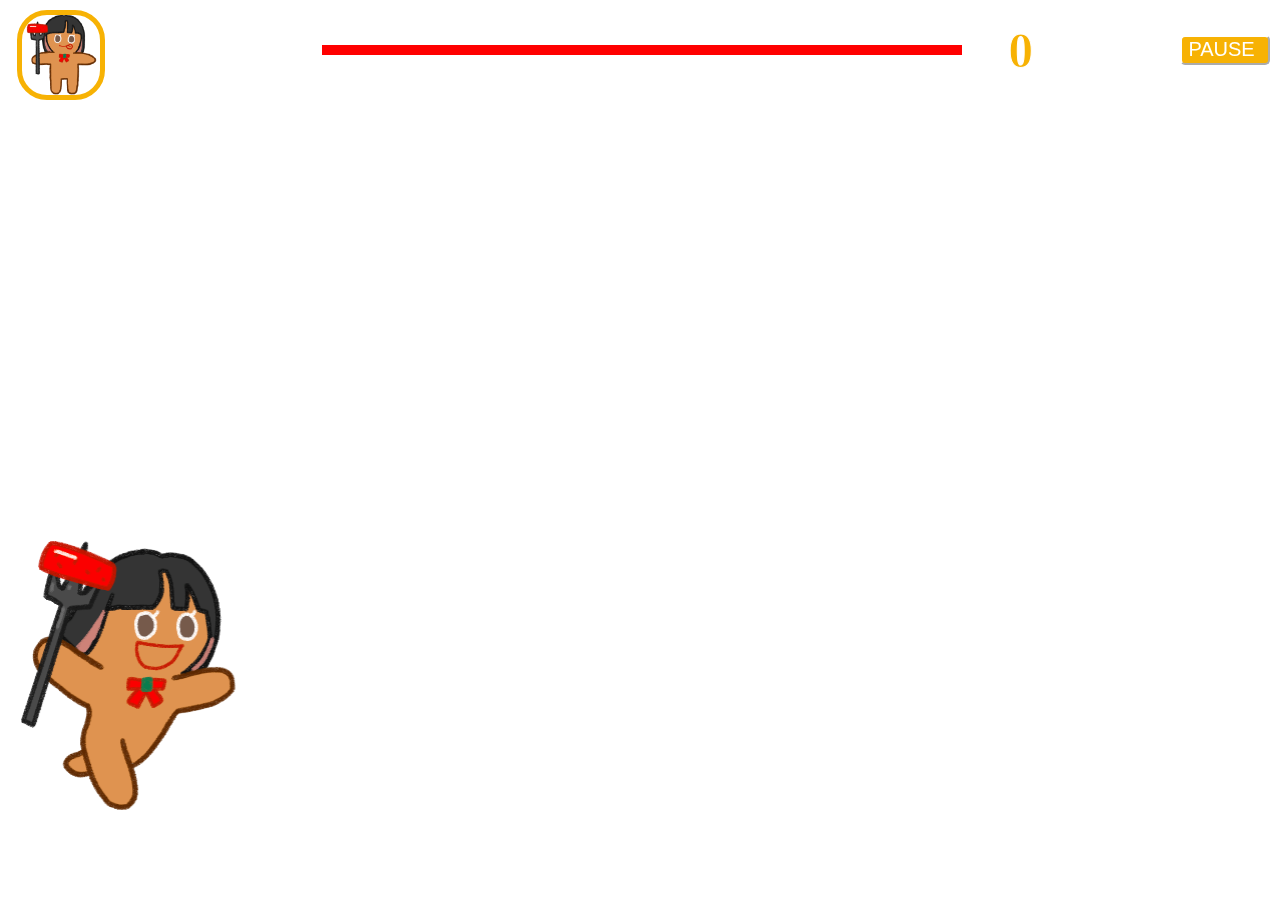
==== game.html @ 9222e727 "add lobby, stage" ====
<!DOCTYPE html>
<html lang="ko">

<head>
	<title>DAL GGA</title>
	<meta charset="utf-8">
	<link rel="stylesheet" type="text/css" href="./css/game.css">

    <style type="text/css">    
        body {margin:0;}
    </style>
</head>
<body>
    <div class="game_app">
        <div class="game">
            <div class="cookie_box">
                <div class="cookie run"></div>
            </div>
            <div class="ground"></div>
        </div>
        
        <div class="game_info">
            <div class="cookie_profile">
                <div class="cookie_img">
                    <img src="lib/images/gingerMK_profile.png" alt="">
                </div>
                <div class="cookie_desc">
                    <div class="cookie_name">Ginger MK</div>
                    <div class="cookie_story">Made By HJ, <br>First Cookie</div>
                </div>
            </div>
            <div class="hp">
                <span></span>
            </div>
            <div class="score_box"></div>
            <button type="button" id="pause_button" onclick="pause()">PAUSE</button>
        </div>

        <div class="modal"></div>

    </div>
    <script type="text/javascript" src="./js/stage.js" charset="utf-8"></script>
    <script type="text/javascript" src="./js/game.js" charset="utf-8"></script>
    <script type="text/javascript" src="./js/class.js" charset="utf-8"></script>
</body>
</html>
---- css/game.css ----
.game_app {
  overflow: hidden;
  position: relative;
  min-width: 1280px;
  height: 100vh;
}
.game_app .game {
  position: absolute;
  left: 0;
  bottom: 0;
  z-index: 0;
  width: 70000000000px;
  height: 100%;
  /* background-image: url('../lib/backgrounds/game/dragon.png'); */
  background-repeat: repeat-x;
  background-size: auto 100%;
}
.game_app .ground {
  position: absolute;
  left: 0;
  bottom: 0;
  z-index: 10;
  width: 70000000000px;
  height: 10%;
  /* background-image: url('../lib/backgrounds/ground/ground.png'); */
  background-repeat: repeat-x;
  background-size: auto 100%;
}

.game_info {
  display: flex;
  justify-content: space-between;
  align-items: center;
  text-align: center;
  position: fixed;
  left: 0;
  top: 0;
  z-index: 20;
  width: 100%;
  height: 100px;
}

.game_info .score_box {
  display: flex;
  float: left;
  font-weight: bolder;
  text-align: center;
  width: 10%;
  /* position: absolute; */
  /* margin-top: 14px; */
  right: 10%;
  color: rgb(247, 178, 4);
  font-size: 50px;
  -webkit-text-stroke-width: 1px;
	-webkit-text-stroke-color: white;
}

.game_info .cookie_profile {
  float: left;
  width: 20%;
  height: 80%;
  padding: 10px;
}

.game_info .cookie_profile .cookie_img {
  float: left;
  width: 40%;
  height: 100%;
  text-align: center;
}

.game_info .cookie_profile .cookie_img img {
  height: 100%;
  background-color: white;
  border-radius: 30px;
  border: 5px solid rgb(247, 178, 4);
}

.game_info .cookie_profile .cookie_desc {
  float: left;
  left: 0;
  color: #fff;
  width: 60%;
}
.game_info .cookie_profile .cookie_desc .cookie_name {
  font-size: 25px;
  font-weight: bolder;
  color: #fff;
  padding: 3%;
}
/* .game_info .cookie_profile .cookie_desc .cookie_story {
} */

.game_info .hp {
  display: flex;
  align-items: center;
  float: left;
  width: 50%;
  height: 10px;
  border: 2px solid #fff;
  border-radius: 5px;
  background-color: white;
}
.game_info .hp span {
  display: block;
  width: 100%;
  height: 100%;
  background-color: red;
  transition: width 0.3s linear;
}


.game_info #pause_button {
  display: flex;
  /* margin-top: 35px; */
  margin-right: 10px;
  height: 30%;
  width: 7%;
  color: #fff;
  font-size: 20px;
  background-color: rgb(247, 178, 4);
  border-radius: 5px;
  border-width: 2px;
  border-color: #fff;
  text-align: center;
}


@keyframes cookie_run{
    0% {
      background-position-x: 0px;
    }
    100% {
      background-position-x: -1791px;
    }
  }
@keyframes cookie_slide{
    0% {
      background-position-x: 0px;
    }
    100% {
      background-position-x: -606px;
    }
  }
  @keyframes cookie_jump {
    0%{
      transform: translateY(0px);
    }
    50%{
      transform: translateY(-250px);
    }
    100% {
      transform: translateY(0px);
    }
  }
  @keyframes cookie_jump_double {
    0% {
      background-position-x: 0px;
    }
    100% {
      background-position-x: -2662px;
    }
  }
  @keyframes blink_effect {
    50% {
      opacity: 0;
    }
  }

.cookie_box {
    position: fixed;
    left: 0;
    bottom: 10%;
    width: 242.5px;
    height: 269px;
    will-change: transform;
    /* background-color: red; */
}

/* .cookie_box .cookie {
    height: 100%;
    background-image: url("../lib/images/gingerBread_idle.png");
    background-size: 256px 270px;
} */
.cookie_box .cookie.paused {
  animation: none !important;
}
/* .cookie_box .cookie.flip {
  transform: rotateY(180deg);
} */
.cookie_box .cookie.run {
  height: 100%;
  background-image: url("../lib/images/gingerMK_run.png");
  background-size: 1791px 270px;
  animation: cookie_run .4s infinite steps(7);
}
.cookie_box .cookie.slide {
  position: relative;
  width: 134px;
  height: 360px;
  background-image: url("../lib/images/gingerMK_slide.PNG");
  background-size: 134px 360px;
  animation: none;
  transform: rotate(270deg);
  bottom: -19px;
  /* left: 110px; */
  /* animation: cookie_slide .2s infinite steps(2); */
}
.cookie_box .cookie.jump {
  height: 100%;
  background-image: url("../lib/images/gingerMK_jump_one.png");
  background-size: 242.5px 269px;
  animation: none;
  /* animation: cookie_slide .5s infinite steps(2); */
}
.cookie_box .cookie.jump.double {
  height: 100%;
  background-image: url("../lib/images/gingerMK_jump_double.png");
  background-size: 2662px 269px;
  animation: cookie_jump_double .5s infinite steps(11);
}
.cookie_box .cookie.jump.down,  .cookie_box .cookie.jump.down.slide{
  bottom: 0px;
  left: 0px;
  height: 100%;
  width: 100%;
  background-image: url("../lib/images/gingerMK_jump_down.png");
  background-size: 242.5px 269px;
  transform: none;
}
.cookie_box .cookie.crashed {
  /* height: 100%; */
  /* background-image: url("../lib/images/gingerBread_crashed.png"); */
  /* background-size: 242.5px 269px; */
  animation: blink_effect .1s infinite;
  /* animation: cookie_slide .5s infinite steps(2); */
}
.cookie_box .cookie.dead {
  background-image: url('../lib/images/gingerBrave_dead.png');
  background-size: 242.5px 269px;
  width: 242.5px;
  height: 269px;
  animation: none !important;
  /* animation: none; */
}

.jelly {
  position: absolute;
  width: 70px;
  height: 70px;
  background-image: url("../lib/jelly/jelly_bean.png");
  background-size: 70px 70px;
  z-index: 10;
  /* background-color: blue; */
}

.obstacle {
  position: absolute;
  width: 180px;
  height: 200px;
  /* bottom: 63%; */
  background-image: url("../lib/obstacles/yellow_cone.png");
  background-size: 180px 200px;
  z-index: 10;
  background-color: red;
}

@keyframes stageStart {
  0% {
    opacity: 1;
  }
  80% {
    opacity: 1;
  }
  100% {
    opacity: 0;
  }
}


.stage_box {
  position: absolute;
  font-weight: bolder;
  z-index: 30;
  left: 50%;
  top: 50%;
  z-index: 190;
  transform: translate(-50%, -50%);
  color: #fff;
  font-size: 90px;
  white-space: nowrap;
  animation: stageStart 1.5s;
  animation-fill-mode: both;
  color: rgb(247, 178, 4);
  -webkit-text-stroke-width: 1px;
	-webkit-text-stroke-color: white;
}
.paused_box {
  position: absolute;
  font-weight: bolder;
  z-index: 30;
  left: 50%;
  top: 50%;
  z-index: 190;
  transform: translate(-50%, -50%);
  color: #fff;
  font-size: 90px;
  white-space: nowrap;
  color: rgb(247, 178, 4);
  -webkit-text-stroke-width: 1px;
	-webkit-text-stroke-color: white;
}
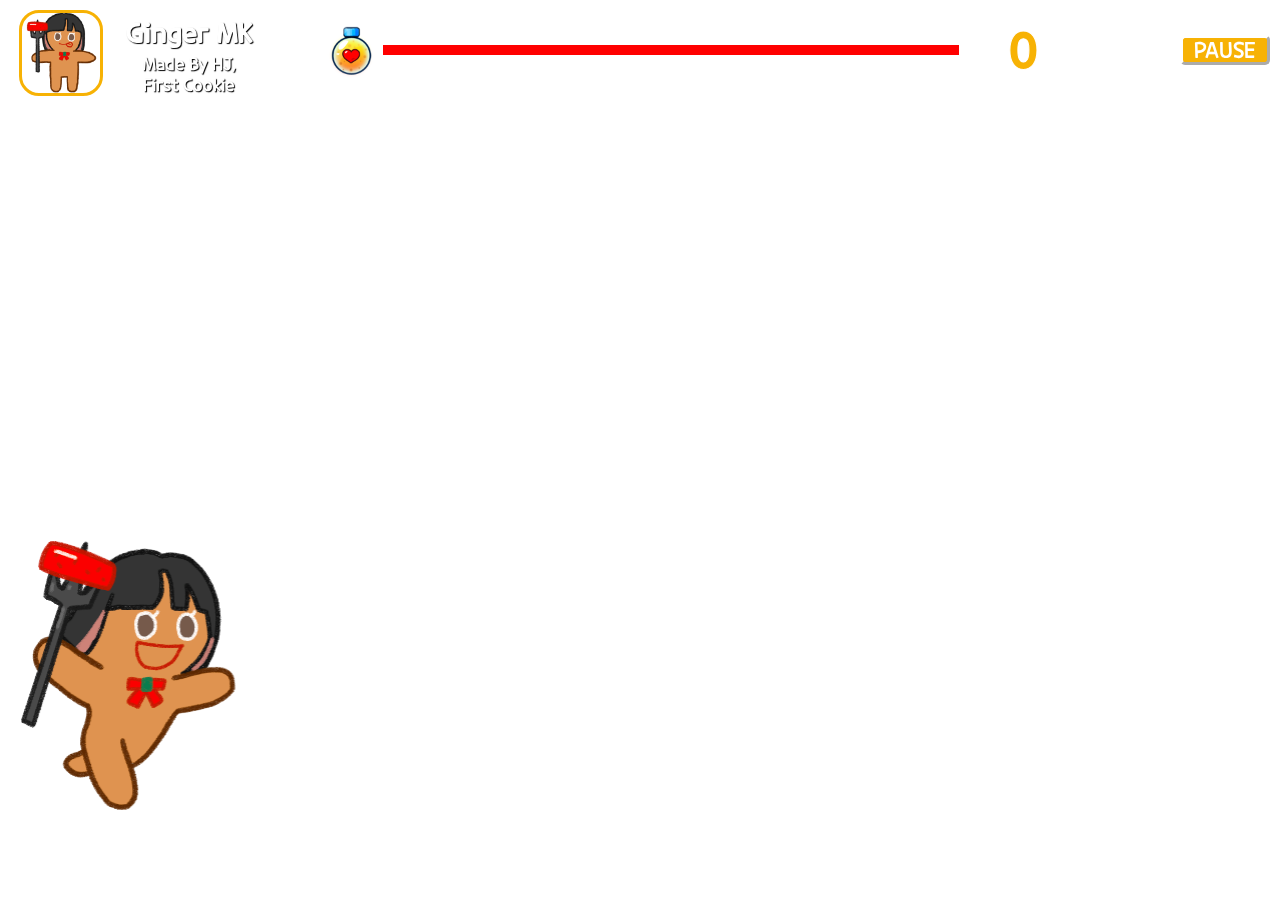
==== commit 9ba468e0: "stage custom" ====
--- a/game.html
+++ b/game.html
@@ -30,10 +30,11 @@
                 </div>
             </div>
             <div class="hp">
-                <span></span>
+                <img src="lib/items/Mini Energy Potion.png" alt="" class="hp_img">
+                <span class="hp_background"><span class="hp_progress"></span></span>
             </div>
             <div class="score_box"></div>
-            <button type="button" id="pause_button" onclick="pause()">PAUSE</button>
+            <button type="button" id="pause_button" onclick="pause()"><div class="pause_button_text">PAUSE</div></button>
         </div>
 
         <div class="modal"></div>
--- a/css/game.css
+++ b/css/game.css
@@ -1,3 +1,20 @@
+@font-face {
+  font-family: 'cookieRun Regular';
+  src: url('../CookieRunFont_OTF/CookieRun\ Regular.otf') format('truetype');
+}
+@font-face {
+  font-family: 'cookieRun Black';
+  src: url('../CookieRunFont_OTF/CookieRun\ Black.otf.otf') format('truetype');
+}
+@font-face {
+  font-family: 'cookieRun Bold';
+  src: url('../CookieRunFont_OTF/CookieRun\ Bold.otf') format('truetype');
+}
+
+body {
+  font-family: 'cookieRun Regular';
+}
+
 .game_app {
   overflow: hidden;
   position: relative;
@@ -43,11 +60,9 @@
 .game_info .score_box {
   display: flex;
   float: left;
-  font-weight: bolder;
+  font-family: 'cookieRun Bold';
   text-align: center;
   width: 10%;
-  /* position: absolute; */
-  /* margin-top: 14px; */
   right: 10%;
   color: rgb(247, 178, 4);
   font-size: 50px;
@@ -72,8 +87,8 @@
 .game_info .cookie_profile .cookie_img img {
   height: 100%;
   background-color: white;
-  border-radius: 30px;
-  border: 5px solid rgb(247, 178, 4);
+  border-radius: 20px;
+  border: 3px solid rgb(247, 178, 4);
 }
 
 .game_info .cookie_profile .cookie_desc {
@@ -81,12 +96,14 @@
   left: 0;
   color: #fff;
   width: 60%;
+  text-shadow: 1px 1px 1px #000;
 }
 .game_info .cookie_profile .cookie_desc .cookie_name {
   font-size: 25px;
   font-weight: bolder;
   color: #fff;
   padding: 3%;
+  text-shadow: 1px 1px 1px #000;
 }
 /* .game_info .cookie_profile .cookie_desc .cookie_story {
 } */
@@ -94,15 +111,26 @@
 .game_info .hp {
   display: flex;
   align-items: center;
-  float: left;
+  justify-content: center;
+  /* float: left; */
   width: 50%;
+  height: 100%;
+}
+.game_info .hp .hp_img {
+  display: flex;
+  /* width: 10%; */
+  height: 60%;
+}
+.game_info .hp .hp_background {
+  display: flex;
+  width: 100%;
   height: 10px;
+  background-color: white;
   border: 2px solid #fff;
   border-radius: 5px;
-  background-color: white;
-}
-.game_info .hp span {
-  display: block;
+}
+.game_info .hp .hp_background .hp_progress {
+  display: flex;
   width: 100%;
   height: 100%;
   background-color: red;
@@ -112,17 +140,21 @@
 
 .game_info #pause_button {
   display: flex;
-  /* margin-top: 35px; */
+  justify-content: center;
+  align-items: center;
   margin-right: 10px;
   height: 30%;
   width: 7%;
+  background-color: rgb(247, 178, 4);
+  border-radius: 5px;
+  border-width: 3px;
+  border-color: #fff;
+}
+.game_info #pause_button .pause_button_text {
+  font-family: 'cookieRun Regular';
   color: #fff;
   font-size: 20px;
-  background-color: rgb(247, 178, 4);
-  border-radius: 5px;
-  border-width: 2px;
-  border-color: #fff;
-  text-align: center;
+  /* text-shadow: 1px 1px 1px #000; */
 }
 
 
@@ -246,23 +278,12 @@
 
 .jelly {
   position: absolute;
-  width: 70px;
-  height: 70px;
-  background-image: url("../lib/jelly/jelly_bean.png");
-  background-size: 70px 70px;
+  width: 51px;
+  height: 67.5px;
+  background-image: url("../lib/jelly/blue_jelly_bean.png");
+  background-size: 51px 67.5px;
   z-index: 10;
   /* background-color: blue; */
-}
-
-.obstacle {
-  position: absolute;
-  width: 180px;
-  height: 200px;
-  /* bottom: 63%; */
-  background-image: url("../lib/obstacles/yellow_cone.png");
-  background-size: 180px 200px;
-  z-index: 10;
-  background-color: red;
 }
 
 @keyframes stageStart {
@@ -277,10 +298,9 @@
   }
 }
 
-
 .stage_box {
   position: absolute;
-  font-weight: bolder;
+  font-family: 'cookieRun Bold';
   z-index: 30;
   left: 50%;
   top: 50%;
@@ -297,7 +317,7 @@
 }
 .paused_box {
   position: absolute;
-  font-weight: bolder;
+  font-family: 'cookieRun Bold';
   z-index: 30;
   left: 50%;
   top: 50%;
@@ -311,3 +331,110 @@
 	-webkit-text-stroke-color: white;
 }
 
+
+@keyframes snacks {
+  0% {
+    background-position-x: 0px;
+  }
+  99% {
+    background-position-x: -445px;
+  }
+  100% {
+    background-position-x: -356px;
+  }
+}
+@keyframes clocks {
+  0% {
+    background-position-x: 0px;
+  }
+  100% {
+    background-position-x: -400px;
+  }
+}
+@keyframes table {
+  0% {
+    background-position-x: 0px;
+  }
+  100% {
+    background-position-x: -750px;
+  }
+}
+
+.obstacle {
+  position: absolute;
+  width: 180px;
+  height: 200px;
+  /* bottom: 63%; */
+  background-image: url("../lib/obstacles/yellow_cone.png");
+  background-size: 180px 200px;
+  z-index: 10;
+  /* background-color: red; */
+}
+
+.obstacle.snacks {
+  /* 2단 */
+  position: absolute;
+  width: 89px;
+  height: 247px;
+  background-image: url("../lib/obstacles/snacks.png");
+  background-size: 445px 247px;
+  z-index: 10;
+  animation: snacks 1s forwards steps(5); 
+  /* animation-fill-mode: forwards;*/
+}
+.obstacle.cake {
+  /* 2단 */
+  position: absolute;
+  width: 89px;
+  height: 247px;
+  background-image: url("../lib/obstacles/cake1.png");
+  background-size: 89px 247px;
+  z-index: 10;
+}
+.obstacle.pink_crystal {
+  /* 2단 */
+  position: absolute;
+  width: 89px;
+  height: 247px;
+  background-image: url("../lib/obstacles/pink_crystal.png");
+  background-size: 89px 247px;
+  z-index: 10;
+}
+.obstacle.clocks {
+  /* 2단 */
+  position: absolute;
+  width: 100px;
+  height: 247px;
+  background-image: url("../lib/obstacles/clock.png");
+  background-size: 400px 247px;
+  z-index: 10;
+  animation: clocks 1s infinite steps(4); 
+}
+.obstacle.green_crystal {
+  /* 1단 */
+  position: absolute;
+  width: 100px;
+  height: 100px;
+  background-image: url("../lib/obstacles/green_crystal.png");
+  background-size: 100px 100px;
+  z-index: 10;
+}
+.obstacle.mini_snack {
+  /* 1단 */
+  position: absolute;
+  width: 100px;
+  height: 100px;
+  background-image: url("../lib/obstacles/mini_snack.png");
+  background-size: 100px 100px;
+  z-index: 10;
+}
+.obstacle.table {
+  /* 1단 */
+  position: absolute;
+  width: 150px;
+  height: 100px;
+  background-image: url("../lib/obstacles/table.png");
+  background-size: 750px 100px;
+  z-index: 10;
+  animation: table 1s infinite steps(5); 
+}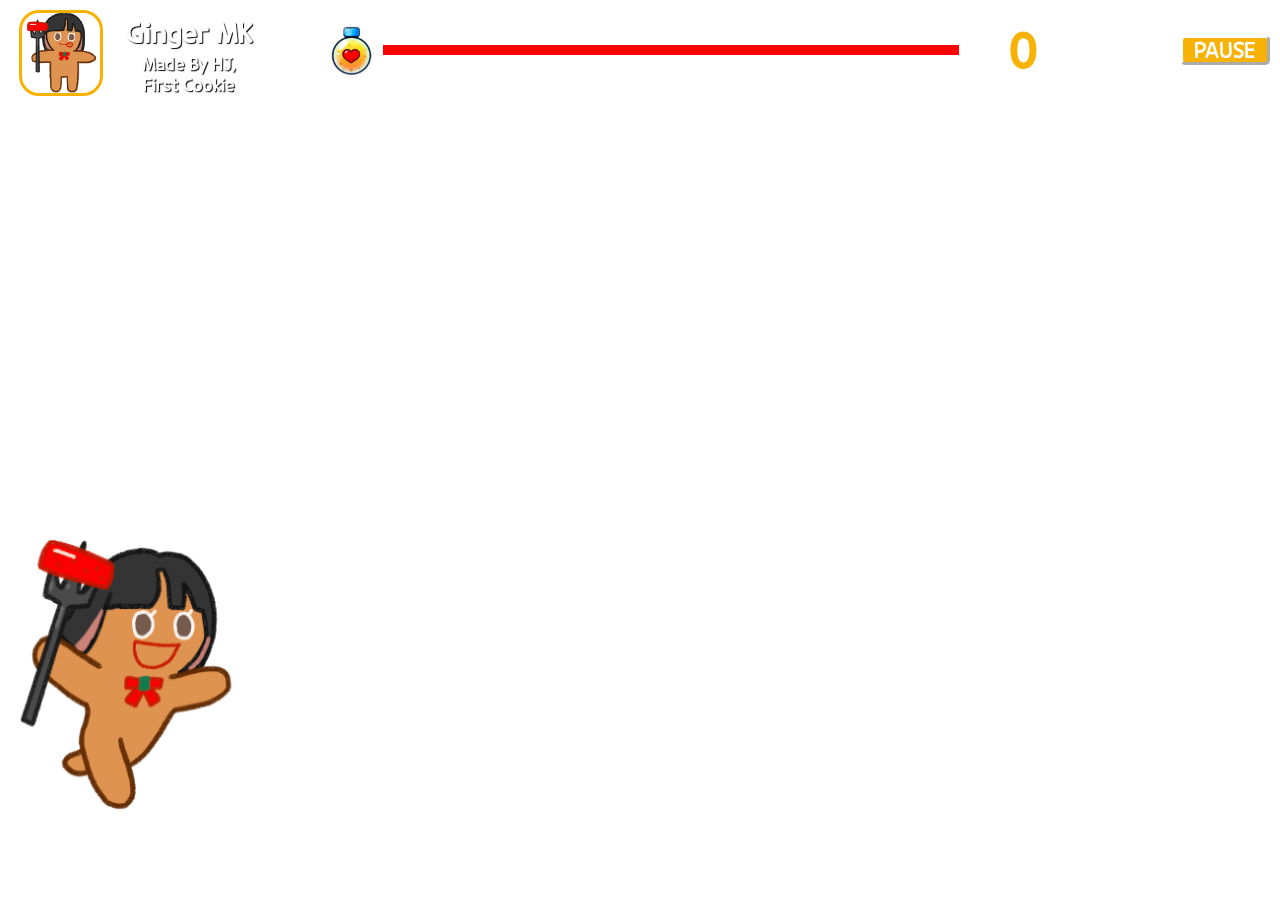
==== commit 6bc3ffb3: "crash detail, add notice" ====
--- a/game.html
+++ b/game.html
@@ -12,6 +12,8 @@
 </head>
 <body>
     <div class="game_app">
+        <div class="crash_filter"></div>
+
         <div class="game">
             <div class="cookie_box">
                 <div class="cookie run"></div>
--- a/css/game.css
+++ b/css/game.css
@@ -31,6 +31,26 @@
   /* background-image: url('../lib/backgrounds/game/dragon.png'); */
   background-repeat: repeat-x;
   background-size: auto 100%;
+}
+@keyframes crash {
+  0%{
+    opacity: 0;
+  }
+  100%{
+    opacity: 0.5;
+  }
+}
+.game_app .crash_filter {
+  position: absolute;
+  width: 100%;
+  height: 100%;
+  left: 0%;
+  background-color: red;
+  opacity: 0;
+  display: none;
+  z-index: 15;
+  animation: crash .1s steps(2);
+  animation-iteration-count: 5;
 }
 .game_app .ground {
   position: absolute;
@@ -160,10 +180,10 @@
 
 @keyframes cookie_run{
     0% {
-      background-position-x: 0px;
+      background-position-x: 0vh;
     }
     100% {
-      background-position-x: -1791px;
+      background-position-x: -196vh;
     }
   }
 @keyframes cookie_slide{
@@ -187,10 +207,10 @@
   }
   @keyframes cookie_jump_double {
     0% {
-      background-position-x: 0px;
+      background-position-x: 0vh;
     }
     100% {
-      background-position-x: -2662px;
+      background-position-x: -308vh;
     }
   }
   @keyframes blink_effect {
@@ -200,20 +220,19 @@
   }
 
 .cookie_box {
-    position: fixed;
-    left: 0;
-    bottom: 10%;
-    width: 242.5px;
-    height: 269px;
-    will-change: transform;
+  position: fixed;
+  left: 0;
+  bottom: 10%;
+  width: 28vh;
+  height: 30vh;
+  will-change: transform;
+  z-index: 20;
+  /* background-color: red; */
+}
+
+.cookie_box .cookie {
     /* background-color: red; */
 }
-
-/* .cookie_box .cookie {
-    height: 100%;
-    background-image: url("../lib/images/gingerBread_idle.png");
-    background-size: 256px 270px;
-} */
 .cookie_box .cookie.paused {
   animation: none !important;
 }
@@ -223,32 +242,32 @@
 .cookie_box .cookie.run {
   height: 100%;
   background-image: url("../lib/images/gingerMK_run.png");
-  background-size: 1791px 270px;
+  background-size: 196vh 30vh;
   animation: cookie_run .4s infinite steps(7);
 }
 .cookie_box .cookie.slide {
   position: relative;
-  width: 134px;
-  height: 360px;
+  width: 15vh;
+  height: 40vh;
   background-image: url("../lib/images/gingerMK_slide.PNG");
-  background-size: 134px 360px;
+  background-size: 15vh 40vh;
   animation: none;
   transform: rotate(270deg);
-  bottom: -19px;
+  bottom: -3vh;
   /* left: 110px; */
   /* animation: cookie_slide .2s infinite steps(2); */
 }
 .cookie_box .cookie.jump {
   height: 100%;
   background-image: url("../lib/images/gingerMK_jump_one.png");
-  background-size: 242.5px 269px;
+  background-size: 28vh 30vh;
   animation: none;
   /* animation: cookie_slide .5s infinite steps(2); */
 }
 .cookie_box .cookie.jump.double {
   height: 100%;
   background-image: url("../lib/images/gingerMK_jump_double.png");
-  background-size: 2662px 269px;
+  background-size: 308vh 30vh;
   animation: cookie_jump_double .5s infinite steps(11);
 }
 .cookie_box .cookie.jump.down,  .cookie_box .cookie.jump.down.slide{
@@ -257,34 +276,71 @@
   height: 100%;
   width: 100%;
   background-image: url("../lib/images/gingerMK_jump_down.png");
-  background-size: 242.5px 269px;
+  background-size: 28vh 30vh;
   transform: none;
 }
 .cookie_box .cookie.crashed {
-  /* height: 100%; */
-  /* background-image: url("../lib/images/gingerBread_crashed.png"); */
-  /* background-size: 242.5px 269px; */
+  width: 28vh;
+  height: 30vh;
+  bottom: 0%;
+  width: 100%;
+  height: 100%;
+  transform: none;
+  background-image: url("../lib/images/gingerMK_crashed3.png") !important;
+  background-size: 28vh 30vh;
   animation: blink_effect .1s infinite;
-  /* animation: cookie_slide .5s infinite steps(2); */
 }
 .cookie_box .cookie.dead {
-  background-image: url('../lib/images/gingerBrave_dead.png');
-  background-size: 242.5px 269px;
-  width: 242.5px;
-  height: 269px;
+  background-image: url('../lib/images/gingerMK_dead.png') !important;
+  background-size: 28vh 30vh;
+  width: 100%;
+  height: 100%;
   animation: none !important;
   /* animation: none; */
 }
 
 .jelly {
   position: absolute;
-  width: 51px;
-  height: 67.5px;
+  width: 6vh;
+  height: 7.5vh;
   background-image: url("../lib/jelly/blue_jelly_bean.png");
-  background-size: 51px 67.5px;
+  background-size: 6vh 7.5vh;
   z-index: 10;
   /* background-color: blue; */
 }
+.jelly.yellow_bear {
+  position: absolute;
+  width: 7.5vh;
+  height: 7.5vh;
+  background-image: url("../lib/jelly/yellow_bear_jelly.png");
+  background-size: 7.5vh 7.5vh;
+  z-index: 10;
+}
+.jelly.pink_bear {
+  position: absolute;
+  width: 7.5vh;
+  height: 7.5vh;
+  background-image: url("../lib/jelly/pink_bear_jelly.png");
+  background-size: 7.5vh 7.5vh;
+  z-index: 10;
+}
+.jelly.blue_bear {
+  position: absolute;
+  width: 7.5vh;
+  height: 7.5vh;
+  background-image: url("../lib/jelly/blue_bear_jelly.png");
+  background-size: 7.5vh 7.5vh;
+  z-index: 10;
+}
+.jelly.big_bear {
+  position: absolute;
+  width: 20vh;
+  height: 20vh;
+  background-image: url("../lib/jelly/big_bear_jelly.png");
+  background-size: 20vh 20vh;
+  z-index: 10;
+}
+
 
 @keyframes stageStart {
   0% {
@@ -334,107 +390,131 @@
 
 @keyframes snacks {
   0% {
-    background-position-x: 0px;
+    background-position-x: 0vh;
   }
   99% {
-    background-position-x: -445px;
+    background-position-x: -75vh;
   }
   100% {
-    background-position-x: -356px;
+    background-position-x: -60vh;
   }
 }
 @keyframes clocks {
   0% {
-    background-position-x: 0px;
+    background-position-x: 0vh;
   }
   100% {
-    background-position-x: -400px;
+    background-position-x: -60vh;
   }
 }
 @keyframes table {
   0% {
-    background-position-x: 0px;
+    background-position-x: 0vh;
   }
   100% {
-    background-position-x: -750px;
+    background-position-x: -75vh;
+  }
+}
+@keyframes long_crystal {
+  0% {
+    background-position-x: 0vh;
+  }
+  100% {
+    background-position-x: -60vh;
   }
 }
 
 .obstacle {
   position: absolute;
-  width: 180px;
+  /* width: 180px;
   height: 200px;
-  /* bottom: 63%; */
   background-image: url("../lib/obstacles/yellow_cone.png");
-  background-size: 180px 200px;
+  background-size: 180px 200px; */
   z-index: 10;
   /* background-color: red; */
 }
 
+.obstacle.clocks {
+  /* 2단 */
+  position: absolute;
+  width: 15vh;
+  height: 40vh;
+  background-image: url("../lib/obstacles/clock.png");
+  background-size: 60vh 40vh;
+  animation: clocks 1s infinite steps(4); 
+}
+.obstacle.pink_crystal {
+  /* 2단 */
+  position: absolute;
+  width: 15vh;
+  height: 40vh;
+  background-image: url("../lib/obstacles/pink_crystal.png");
+  background-size: 15vh 40vh;
+}
 .obstacle.snacks {
   /* 2단 */
   position: absolute;
-  width: 89px;
-  height: 247px;
+  width: 15vh;
+  height: 40vh;
   background-image: url("../lib/obstacles/snacks.png");
-  background-size: 445px 247px;
-  z-index: 10;
+  background-size: 75vh 40vh;
   animation: snacks 1s forwards steps(5); 
-  /* animation-fill-mode: forwards;*/
 }
 .obstacle.cake {
   /* 2단 */
   position: absolute;
-  width: 89px;
-  height: 247px;
+  width: 15vh;
+  height: 40vh;
   background-image: url("../lib/obstacles/cake1.png");
-  background-size: 89px 247px;
-  z-index: 10;
-}
-.obstacle.pink_crystal {
-  /* 2단 */
-  position: absolute;
-  width: 89px;
-  height: 247px;
-  background-image: url("../lib/obstacles/pink_crystal.png");
-  background-size: 89px 247px;
-  z-index: 10;
-}
-.obstacle.clocks {
-  /* 2단 */
-  position: absolute;
-  width: 100px;
-  height: 247px;
-  background-image: url("../lib/obstacles/clock.png");
-  background-size: 400px 247px;
-  z-index: 10;
-  animation: clocks 1s infinite steps(4); 
+  background-size: 15vh 40vh;
+}
+.obstacle.table {
+  /* 1단 */
+  position: absolute;
+  width: 15vh;
+  height: 15vh;
+  background-image: url("../lib/obstacles/table.png");
+  background-size: 75vh 15vh;
+  animation: table 1s infinite steps(5); 
 }
 .obstacle.green_crystal {
   /* 1단 */
   position: absolute;
-  width: 100px;
-  height: 100px;
+  width: 15vh;
+  height: 15vh;
   background-image: url("../lib/obstacles/green_crystal.png");
-  background-size: 100px 100px;
-  z-index: 10;
+  background-size: 15vh 15vh;
 }
 .obstacle.mini_snack {
   /* 1단 */
   position: absolute;
-  width: 100px;
-  height: 100px;
+  width: 15vh;
+  height: 15vh;
   background-image: url("../lib/obstacles/mini_snack.png");
-  background-size: 100px 100px;
-  z-index: 10;
-}
-.obstacle.table {
-  /* 1단 */
-  position: absolute;
-  width: 150px;
-  height: 100px;
-  background-image: url("../lib/obstacles/table.png");
-  background-size: 750px 100px;
-  z-index: 10;
-  animation: table 1s infinite steps(5); 
+  background-size: 15vh 15vh;
+}
+.obstacle.lamp {
+  /* 슬라이드 */
+  position: absolute;
+  width: 30vh;
+  height: 70vh;
+  background-image: url('../lib/obstacles/lamp.png');
+  background-size: 30vh 70vh;
+}
+.obstacle.long_crystal {
+  /* 슬라이드 */
+  position: absolute;
+  width: 30vh;
+  height: 70vh;
+  background-image: url('../lib/obstacles/long_crystal.png');
+  background-size: 60vh 70vh;
+  animation: long_crystal 1s infinite steps(2);
+}
+.obstacle.knife {
+  /* 슬라이드 */
+  position: absolute;
+  width: 30vh;
+  height: 70vh;
+  background-image: url('../lib/obstacles/knife.png');
+  background-size: 30vh 70vh;
 }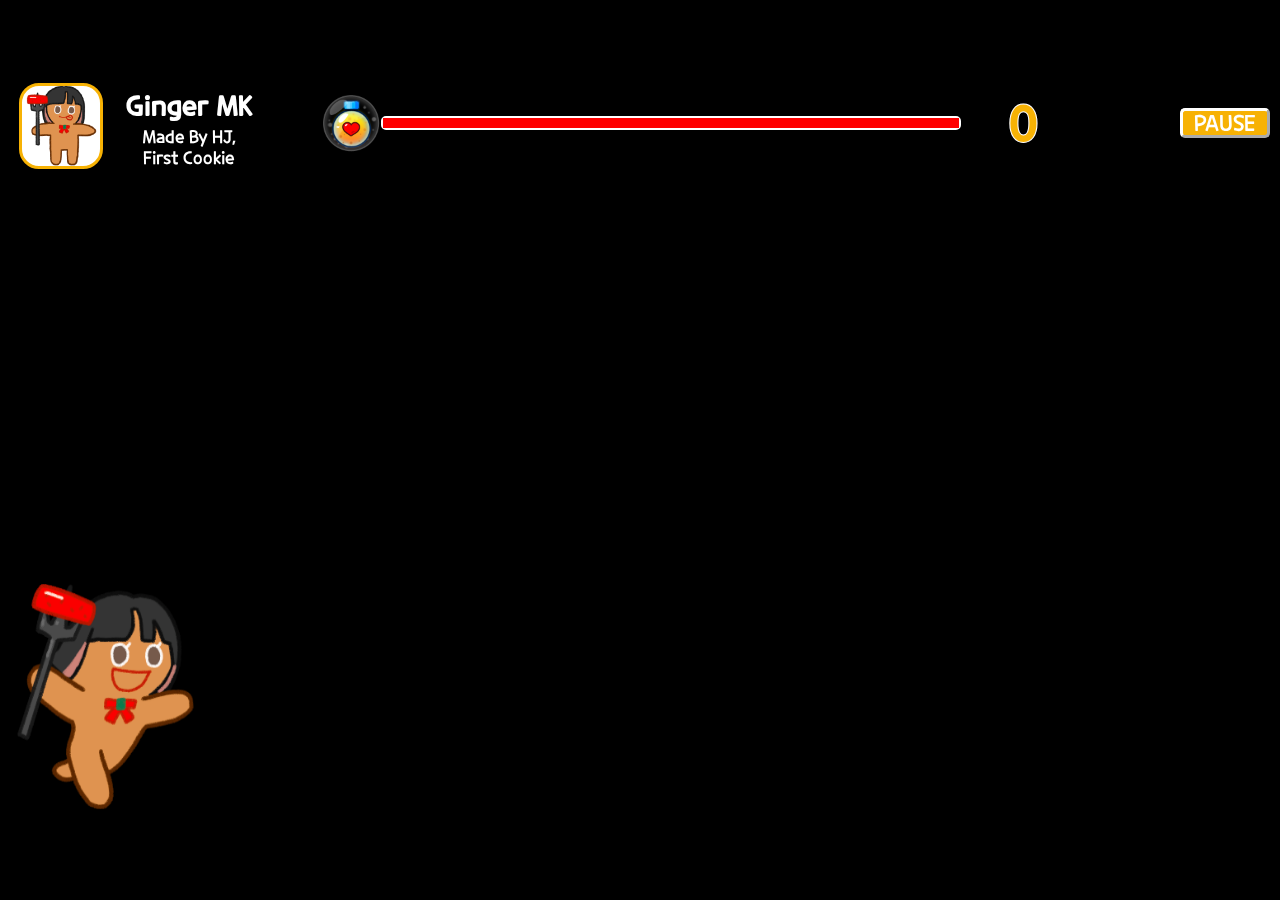
==== commit 39bfaea4: "stage2 background" ====
--- a/game.html
+++ b/game.html
@@ -7,7 +7,7 @@
 	<link rel="stylesheet" type="text/css" href="./css/game.css">
 
     <style type="text/css">    
-        body {margin:0;}
+        body {margin:0; background-color: black;}
     </style>
 </head>
 <body>
--- a/css/game.css
+++ b/css/game.css
@@ -19,7 +19,10 @@
   overflow: hidden;
   position: relative;
   min-width: 1280px;
-  height: 100vh;
+  height: 754px;
+  margin-top: calc(50vh - 377px);
+  margin-bottom: calc(50vh - 377px);
+  /* background-color: black; */
 }
 .game_app .game {
   position: absolute;
@@ -71,7 +74,7 @@
   text-align: center;
   position: fixed;
   left: 0;
-  top: 0;
+  top: calc(50vh - 377px);;
   z-index: 20;
   width: 100%;
   height: 100px;
@@ -180,10 +183,10 @@
 
 @keyframes cookie_run{
     0% {
-      background-position-x: 0vh;
+      background-position-x: 0px;
     }
     100% {
-      background-position-x: -196vh;
+      background-position-x: -1477px;
     }
   }
 @keyframes cookie_slide{
@@ -207,10 +210,10 @@
   }
   @keyframes cookie_jump_double {
     0% {
-      background-position-x: 0vh;
+      background-position-x: 0px;
     }
     100% {
-      background-position-x: -308vh;
+      background-position-x: -2321px;
     }
   }
   @keyframes blink_effect {
@@ -223,8 +226,8 @@
   position: fixed;
   left: 0;
   bottom: 10%;
-  width: 28vh;
-  height: 30vh;
+  width: 211px;
+  height: 226.2px;
   will-change: transform;
   z-index: 20;
   /* background-color: red; */
@@ -242,32 +245,33 @@
 .cookie_box .cookie.run {
   height: 100%;
   background-image: url("../lib/images/gingerMK_run.png");
-  background-size: 196vh 30vh;
+  background-size: 1477px 226.2px;
   animation: cookie_run .4s infinite steps(7);
 }
 .cookie_box .cookie.slide {
   position: relative;
-  width: 15vh;
-  height: 40vh;
-  background-image: url("../lib/images/gingerMK_slide.PNG");
-  background-size: 15vh 40vh;
+  width: 113.1px;
+  height: 301.6px;
+  background-image: url("../lib/images/gingerMK_slide.png");
+  background-size: 113.1px 301.6px;
   animation: none;
   transform: rotate(270deg);
-  bottom: -3vh;
+  bottom: -22.6px;
   /* left: 110px; */
   /* animation: cookie_slide .2s infinite steps(2); */
 }
 .cookie_box .cookie.jump {
   height: 100%;
   background-image: url("../lib/images/gingerMK_jump_one.png");
-  background-size: 28vh 30vh;
+  background-size: 211px 226.2px;
   animation: none;
   /* animation: cookie_slide .5s infinite steps(2); */
 }
 .cookie_box .cookie.jump.double {
   height: 100%;
+  width: 100%;
   background-image: url("../lib/images/gingerMK_jump_double.png");
-  background-size: 308vh 30vh;
+  background-size: 2321px 226.2px;
   animation: cookie_jump_double .5s infinite steps(11);
 }
 .cookie_box .cookie.jump.down,  .cookie_box .cookie.jump.down.slide{
@@ -276,23 +280,23 @@
   height: 100%;
   width: 100%;
   background-image: url("../lib/images/gingerMK_jump_down.png");
-  background-size: 28vh 30vh;
+  background-size: 211px 226.2px;
   transform: none;
 }
 .cookie_box .cookie.crashed {
-  width: 28vh;
-  height: 30vh;
+  width: 211px;
+  height: 226.2px;
   bottom: 0%;
   width: 100%;
   height: 100%;
   transform: none;
   background-image: url("../lib/images/gingerMK_crashed3.png") !important;
-  background-size: 28vh 30vh;
+  background-size: 211px 226.2px;
   animation: blink_effect .1s infinite;
 }
 .cookie_box .cookie.dead {
-  background-image: url('../lib/images/gingerMK_dead.png') !important;
-  background-size: 28vh 30vh;
+  background-image: url("../lib/images/gingerMK_dead.png") !important;
+  background-size: 211px 226.2px;
   width: 100%;
   height: 100%;
   animation: none !important;
@@ -301,43 +305,43 @@
 
 .jelly {
   position: absolute;
-  width: 6vh;
-  height: 7.5vh;
+  width: 45.2px;
+  height: 56.5px;
   background-image: url("../lib/jelly/blue_jelly_bean.png");
-  background-size: 6vh 7.5vh;
+  background-size: 45.2px 56.5px;
   z-index: 10;
   /* background-color: blue; */
 }
 .jelly.yellow_bear {
   position: absolute;
-  width: 7.5vh;
-  height: 7.5vh;
+  width: 56.5px;
+  height: 56.5px;
   background-image: url("../lib/jelly/yellow_bear_jelly.png");
-  background-size: 7.5vh 7.5vh;
+  background-size: 56.5px 56.5px;
   z-index: 10;
 }
 .jelly.pink_bear {
   position: absolute;
-  width: 7.5vh;
-  height: 7.5vh;
+  width: 56.5px;
+  height: 56.5px;
   background-image: url("../lib/jelly/pink_bear_jelly.png");
-  background-size: 7.5vh 7.5vh;
+  background-size: 56.5px 56.5px;
   z-index: 10;
 }
 .jelly.blue_bear {
   position: absolute;
-  width: 7.5vh;
-  height: 7.5vh;
+  width: 56.5px;
+  height: 56.5px;
   background-image: url("../lib/jelly/blue_bear_jelly.png");
-  background-size: 7.5vh 7.5vh;
+  background-size: 56.5px 56.5px;
   z-index: 10;
 }
 .jelly.big_bear {
   position: absolute;
-  width: 20vh;
-  height: 20vh;
+  width: 150px;
+  height: 150px;
   background-image: url("../lib/jelly/big_bear_jelly.png");
-  background-size: 20vh 20vh;
+  background-size: 150px 150px;
   z-index: 10;
 }
 
@@ -390,37 +394,37 @@
 
 @keyframes snacks {
   0% {
-    background-position-x: 0vh;
+    background-position-x: 0px;
   }
   99% {
-    background-position-x: -75vh;
+    background-position-x: -565px;
   }
   100% {
-    background-position-x: -60vh;
+    background-position-x: -452px;
   }
 }
 @keyframes clocks {
   0% {
-    background-position-x: 0vh;
+    background-position-x: 0px;
   }
   100% {
-    background-position-x: -60vh;
+    background-position-x: -452px;
   }
 }
 @keyframes table {
   0% {
-    background-position-x: 0vh;
+    background-position-x: 0px;
   }
   100% {
-    background-position-x: -75vh;
+    background-position-x: -565px;
   }
 }
 @keyframes long_crystal {
   0% {
-    background-position-x: 0vh;
+    background-position-x: 0px;
   }
   100% {
-    background-position-x: -60vh;
+    background-position-x: -452.4px;
   }
 }
 
@@ -437,84 +441,84 @@
 .obstacle.clocks {
   /* 2단 */
   position: absolute;
-  width: 15vh;
-  height: 40vh;
+  width: 113px;
+  height: 301px;
   background-image: url("../lib/obstacles/clock.png");
-  background-size: 60vh 40vh;
+  background-size: 452px 301px;
   animation: clocks 1s infinite steps(4); 
 }
 .obstacle.pink_crystal {
   /* 2단 */
   position: absolute;
-  width: 15vh;
-  height: 40vh;
+  width: 113px;
+  height: 301px;
   background-image: url("../lib/obstacles/pink_crystal.png");
-  background-size: 15vh 40vh;
+  background-size: 113px 301px;
 }
 .obstacle.snacks {
   /* 2단 */
   position: absolute;
-  width: 15vh;
-  height: 40vh;
+  width: 113px;
+  height: 301px;
   background-image: url("../lib/obstacles/snacks.png");
-  background-size: 75vh 40vh;
+  background-size: 565.5px 301px;
   animation: snacks 1s forwards steps(5); 
 }
 .obstacle.cake {
   /* 2단 */
   position: absolute;
-  width: 15vh;
-  height: 40vh;
+  width: 113px;
+  height: 301px;
   background-image: url("../lib/obstacles/cake1.png");
-  background-size: 15vh 40vh;
+  background-size: 113px 301px;
 }
 .obstacle.table {
   /* 1단 */
   position: absolute;
-  width: 15vh;
-  height: 15vh;
+  width: 113px;
+  height: 113px;
   background-image: url("../lib/obstacles/table.png");
-  background-size: 75vh 15vh;
+  background-size: 565px 113px;
   animation: table 1s infinite steps(5); 
 }
 .obstacle.green_crystal {
   /* 1단 */
   position: absolute;
-  width: 15vh;
-  height: 15vh;
+  width: 113px;
+  height: 113px;
   background-image: url("../lib/obstacles/green_crystal.png");
-  background-size: 15vh 15vh;
+  background-size: 113px 113px;
 }
 .obstacle.mini_snack {
   /* 1단 */
   position: absolute;
-  width: 15vh;
-  height: 15vh;
+  width: 113px;
+  height: 113px;
   background-image: url("../lib/obstacles/mini_snack.png");
-  background-size: 15vh 15vh;
+  background-size: 113px 113px;
 }
 .obstacle.lamp {
   /* 슬라이드 */
   position: absolute;
-  width: 30vh;
-  height: 70vh;
+  width: 226.2px;
+  height: 572.8px;
   background-image: url('../lib/obstacles/lamp.png');
-  background-size: 30vh 70vh;
+  background-size: 226.2px 572.8px;
 }
 .obstacle.long_crystal {
   /* 슬라이드 */
   position: absolute;
-  width: 30vh;
-  height: 70vh;
+  width: 226.2px;
+  height: 572.8px;
   background-image: url('../lib/obstacles/long_crystal.png');
-  background-size: 60vh 70vh;
+  background-size: 452.4px 572.8px;
   animation: long_crystal 1s infinite steps(2);
 }
 .obstacle.knife {
   /* 슬라이드 */
   position: absolute;
-  width: 30vh;
-  height: 70vh;
+  width: 226.2px;
+  height: 572.8px;
   background-image: url('../lib/obstacles/knife.png');
-  background-size: 30vh 70vh;
+  background-size: 226.2px 572.8px;
 }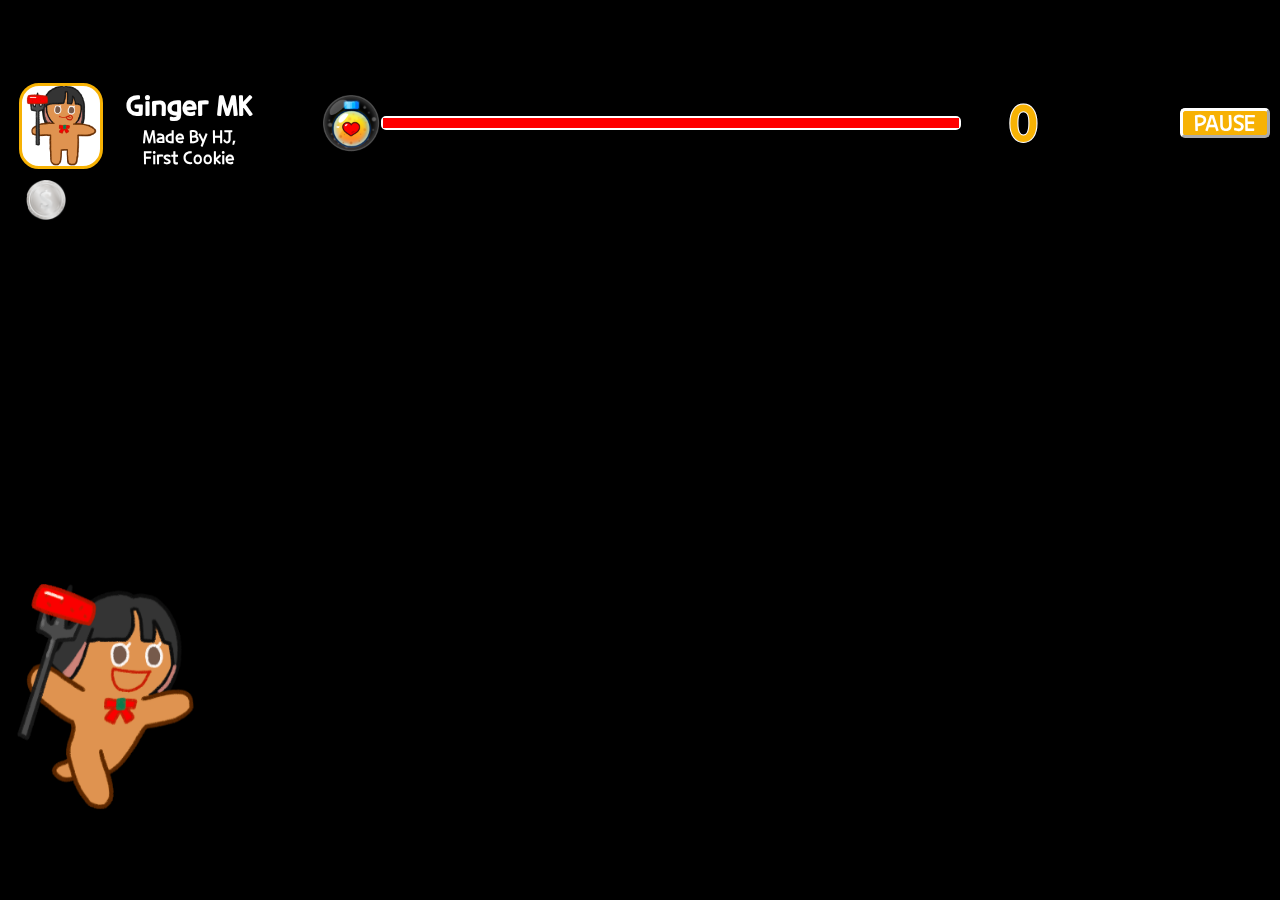
==== commit 3b820a8c: "item update: coin magic, blast, giant" ====
--- a/game.html
+++ b/game.html
@@ -38,6 +38,10 @@
             <div class="score_box"></div>
             <button type="button" id="pause_button" onclick="pause()"><div class="pause_button_text">PAUSE</div></button>
         </div>
+        <div class="coin_box">
+            <img src="lib/jelly/coin_jelly.png" alt="">
+            <div class="coin_amount"></div>
+        </div>
 
         <div class="modal"></div>
 
--- a/css/game.css
+++ b/css/game.css
@@ -74,7 +74,7 @@
   text-align: center;
   position: fixed;
   left: 0;
-  top: calc(50vh - 377px);;
+  top: calc(50vh - 377px);
   z-index: 20;
   width: 100%;
   height: 100px;
@@ -180,6 +180,29 @@
   /* text-shadow: 1px 1px 1px #000; */
 }
 
+.coin_box {
+  width: 100px;
+  display: flex;
+  justify-content: space-between;
+  align-items: center;
+  text-align: center;
+  position: fixed;
+  top: 180px;
+  left: 2%;
+  height: 40px;
+  align-items: center;
+}
+.coin_box img {
+  width: 40px;
+  height: 40px;
+}
+.coin_box .coin_amount {
+  font-size: 30px;
+  line-height: 40px;
+  color: white;
+  font-family: 'cookieRun Regular';
+
+}
 
 @keyframes cookie_run{
     0% {
@@ -189,7 +212,16 @@
       background-position-x: -1477px;
     }
   }
-@keyframes cookie_slide{
+@keyframes cookie_run_giant {
+  0% {
+    background-position-x: 0px;
+  }
+  100% {
+    background-position-x: -2215.5px;
+  }
+}
+
+/* @keyframes cookie_slide {
     0% {
       background-position-x: 0px;
     }
@@ -197,30 +229,60 @@
       background-position-x: -606px;
     }
   }
-  @keyframes cookie_jump {
-    0%{
-      transform: translateY(0px);
-    }
-    50%{
-      transform: translateY(-250px);
-    }
-    100% {
-      transform: translateY(0px);
-    }
-  }
-  @keyframes cookie_jump_double {
-    0% {
-      background-position-x: 0px;
-    }
-    100% {
-      background-position-x: -2321px;
-    }
-  }
-  @keyframes blink_effect {
-    50% {
-      opacity: 0;
-    }
-  }
+@keyframes cookie_slide_giant {
+  0% {
+    background-position-x: 0px;
+  }
+  100% {
+    background-position-x: -909px;
+  }
+} */
+
+/* @keyframes cookie_jump {
+  0%{
+    transform: translateY(0px);
+  }
+  50%{
+    transform: translateY(-250px);
+  }
+  100% {
+    transform: translateY(0px);
+  }
+}
+@keyframes cookie_jump_giant {
+  0%{
+    transform: translateY(0px);
+  }
+  50%{
+    transform: translateY(-375px);
+  }
+  100% {
+    transform: translateY(0px);
+  }
+} */
+
+@keyframes cookie_jump_double {
+  0% {
+    background-position-x: 0px;
+  }
+  100% {
+    background-position-x: -2321px;
+  }
+}
+@keyframes cookie_jump_double_giant {
+  0% {
+    background-position-x: 0px;
+  }
+  100% {
+    background-position-x: -3481.5px;
+  }
+}
+
+@keyframes blink_effect {
+  50% {
+    opacity: 0;
+  }
+}
 
 .cookie_box {
   position: fixed;
@@ -257,15 +319,12 @@
   animation: none;
   transform: rotate(270deg);
   bottom: -22.6px;
-  /* left: 110px; */
-  /* animation: cookie_slide .2s infinite steps(2); */
 }
 .cookie_box .cookie.jump {
   height: 100%;
   background-image: url("../lib/images/gingerMK_jump_one.png");
   background-size: 211px 226.2px;
   animation: none;
-  /* animation: cookie_slide .5s infinite steps(2); */
 }
 .cookie_box .cookie.jump.double {
   height: 100%;
@@ -291,8 +350,46 @@
   height: 100%;
   transform: none;
   background-image: url("../lib/images/gingerMK_crashed3.png") !important;
-  background-size: 211px 226.2px;
-  animation: blink_effect .1s infinite;
+  background-size: 211px 226.2px !important;
+  animation: blink_effect .1s infinite !important;
+}
+.cookie_box .cookie.blast {
+  /* animation: cookie_run .2s infinite steps(7); */
+  /* background-color: red; */
+}
+.cookie_box .cookie.run.giant {
+  height: 150%;
+  width: 150%;
+  transform: translateY(-112px);
+  background-size: 2215.5px 339.3px;
+  animation: cookie_run_giant .4s infinite steps(7);
+  /* background-color: blue; */
+}
+.cookie_box .cookie.slide.giant {
+  width: 169.65px;
+  height: 452.4px;
+  animation: none;
+  transform: rotate(270deg) translateX(105px);
+  background-size: 169.65px 452.4px;
+}
+.cookie_box .cookie.jump.giant {
+  height: 150%;
+  width: 150%;
+  background-size: 316.5px 339.3px;
+}
+.cookie_box .cookie.jump.double.giant {
+  height: 150%;
+  width: 150%;
+  background-size: 3481.5px 339.3px;
+  animation: cookie_jump_double_giant .5s infinite steps(11);
+}
+.cookie_box .cookie.jump.down.giant,  .cookie_box .cookie.jump.down.slide.giant{
+  height: 150%;
+  width: 150%;
+  background-size: 316.5px 339.3px;
+}
+.cookie_box .cookie.supper {
+  animation: blink_effect .1s infinite !important;
 }
 .cookie_box .cookie.dead {
   background-image: url("../lib/images/gingerMK_dead.png") !important;
@@ -302,6 +399,7 @@
   animation: none !important;
   /* animation: none; */
 }
+
 
 .jelly {
   position: absolute;
@@ -342,6 +440,14 @@
   height: 150px;
   background-image: url("../lib/jelly/big_bear_jelly.png");
   background-size: 150px 150px;
+  z-index: 10;
+}
+.jelly.coin {
+  position: absolute;
+  width: 35px;
+  height: 35px;
+  background-image: url("../lib/jelly/coin_jelly.png");
+  background-size: 35px 35px;
   z-index: 10;
 }
 
@@ -521,4 +627,30 @@
   height: 572.8px;
   background-image: url('../lib/obstacles/knife.png');
   background-size: 226.2px 572.8px;
+}
+
+.item {
+  position: absolute;
+  width: 90px;
+  height: 90px;
+}
+
+.item.blast {
+  /* position: absolute;
+  width: 90px;
+  height: 90px; */
+  background-image: url('../lib/items/Blast\ Jelly.png');
+  background-size: 90px 90px;
+}
+.item.giant {
+  background-image: url('../lib/items/Giant\ Jelly.png');
+  background-size: 90px 90px;
+}
+.item.coin_magic {
+  background-image: url('../lib/items/Coin\ Magic\ Jelly.png');
+  background-size: 90px 90px;
+}
+.item.magnet {
+  background-image: url('../lib/items/Magnet\ Jelly.png');
+  background-size: 90px 90px;
 }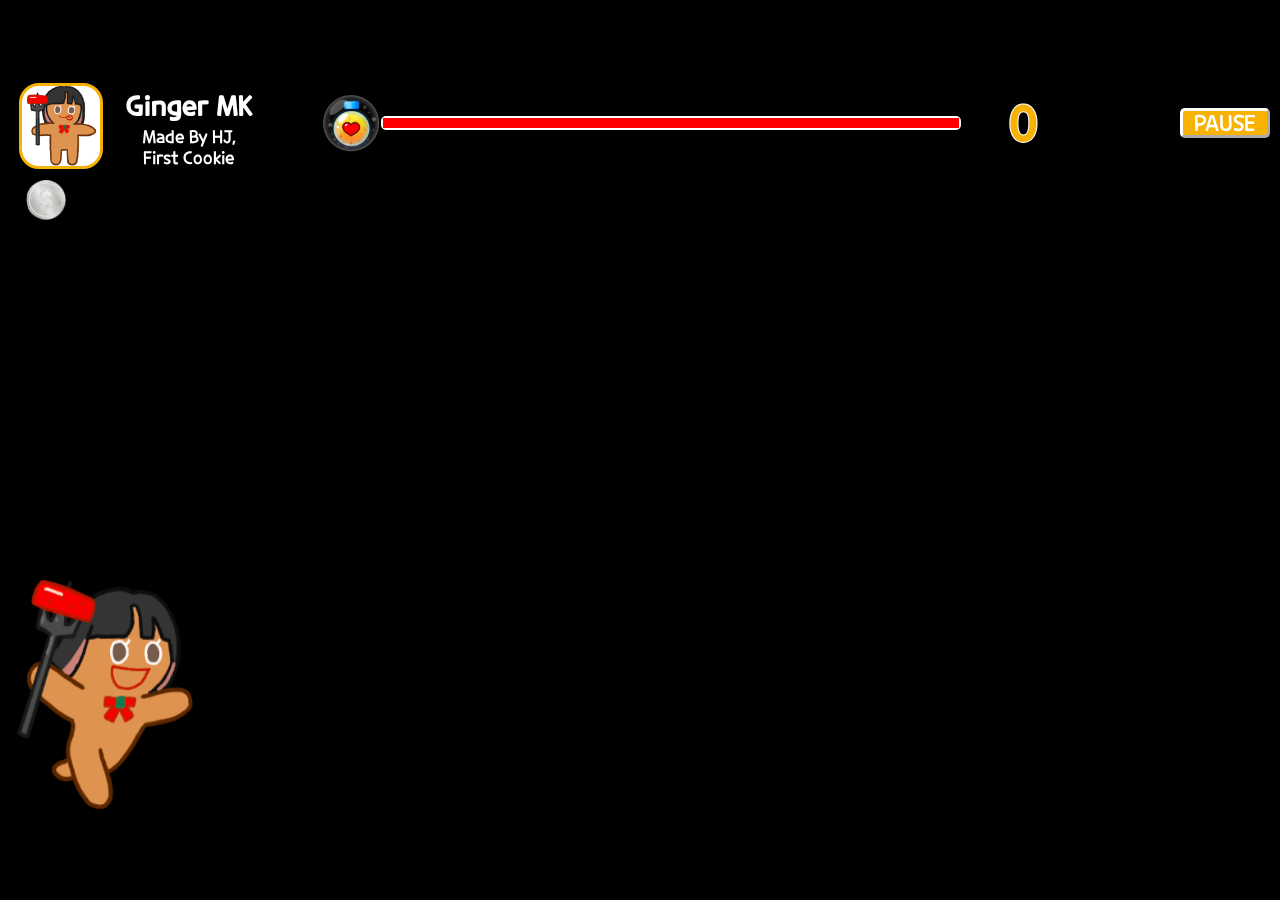
==== commit 9a69eacc: "item & map update" ====
--- a/game.html
+++ b/game.html
@@ -21,7 +21,7 @@
             <div class="ground"></div>
         </div>
         
-        <div class="game_info">
+        <div class="game_info"> 
             <div class="cookie_profile">
                 <div class="cookie_img">
                     <img src="lib/images/gingerMK_profile.png" alt="">
@@ -46,6 +46,7 @@
         <div class="modal"></div>
 
     </div>
+    
     <script type="text/javascript" src="./js/stage.js" charset="utf-8"></script>
     <script type="text/javascript" src="./js/game.js" charset="utf-8"></script>
     <script type="text/javascript" src="./js/class.js" charset="utf-8"></script>
--- a/css/game.css
+++ b/css/game.css
@@ -209,7 +209,7 @@
       background-position-x: 0px;
     }
     100% {
-      background-position-x: -1477px;
+      background-position-x: -1470px;
     }
   }
 @keyframes cookie_run_giant {
@@ -266,7 +266,7 @@
     background-position-x: 0px;
   }
   100% {
-    background-position-x: -2321px;
+    background-position-x: -2310px;
   }
 }
 @keyframes cookie_jump_double_giant {
@@ -277,7 +277,6 @@
     background-position-x: -3481.5px;
   }
 }
-
 @keyframes blink_effect {
   50% {
     opacity: 0;
@@ -288,8 +287,8 @@
   position: fixed;
   left: 0;
   bottom: 10%;
-  width: 211px;
-  height: 226.2px;
+  width: 210px;
+  height: 230px;
   will-change: transform;
   z-index: 20;
   /* background-color: red; */
@@ -301,21 +300,18 @@
 .cookie_box .cookie.paused {
   animation: none !important;
 }
-/* .cookie_box .cookie.flip {
-  transform: rotateY(180deg);
-} */
 .cookie_box .cookie.run {
   height: 100%;
   background-image: url("../lib/images/gingerMK_run.png");
-  background-size: 1477px 226.2px;
+  background-size: 1470px 230px;
   animation: cookie_run .4s infinite steps(7);
 }
 .cookie_box .cookie.slide {
   position: relative;
-  width: 113.1px;
-  height: 301.6px;
+  width: 110px;
+  height: 300px;
   background-image: url("../lib/images/gingerMK_slide.png");
-  background-size: 113.1px 301.6px;
+  background-size: 110px 300px;
   animation: none;
   transform: rotate(270deg);
   bottom: -22.6px;
@@ -323,14 +319,14 @@
 .cookie_box .cookie.jump {
   height: 100%;
   background-image: url("../lib/images/gingerMK_jump_one.png");
-  background-size: 211px 226.2px;
+  background-size: 210px 230px;
   animation: none;
 }
 .cookie_box .cookie.jump.double {
   height: 100%;
   width: 100%;
   background-image: url("../lib/images/gingerMK_jump_double.png");
-  background-size: 2321px 226.2px;
+  background-size: 2310px 230px;
   animation: cookie_jump_double .5s infinite steps(11);
 }
 .cookie_box .cookie.jump.down,  .cookie_box .cookie.jump.down.slide{
@@ -339,7 +335,7 @@
   height: 100%;
   width: 100%;
   background-image: url("../lib/images/gingerMK_jump_down.png");
-  background-size: 211px 226.2px;
+  background-size: 210px 230px;
   transform: none;
 }
 .cookie_box .cookie.crashed {
@@ -350,7 +346,7 @@
   height: 100%;
   transform: none;
   background-image: url("../lib/images/gingerMK_crashed3.png") !important;
-  background-size: 211px 226.2px !important;
+  background-size: 210px 230px !important;
   animation: blink_effect .1s infinite !important;
 }
 .cookie_box .cookie.blast {
@@ -403,35 +399,35 @@
 
 .jelly {
   position: absolute;
-  width: 45.2px;
-  height: 56.5px;
+  width: 50px;
+  height: 60px;
   background-image: url("../lib/jelly/blue_jelly_bean.png");
-  background-size: 45.2px 56.5px;
+  background-size: 50px 60px;
   z-index: 10;
-  /* background-color: blue; */
+  will-change: transform;
 }
 .jelly.yellow_bear {
   position: absolute;
-  width: 56.5px;
-  height: 56.5px;
+  width: 60px;
+  height: 60px;
   background-image: url("../lib/jelly/yellow_bear_jelly.png");
-  background-size: 56.5px 56.5px;
+  background-size: 60px 60px;
   z-index: 10;
 }
 .jelly.pink_bear {
   position: absolute;
-  width: 56.5px;
-  height: 56.5px;
+  width: 60px;
+  height: 60px;
   background-image: url("../lib/jelly/pink_bear_jelly.png");
-  background-size: 56.5px 56.5px;
+  background-size: 60px 60px;
   z-index: 10;
 }
 .jelly.blue_bear {
   position: absolute;
-  width: 56.5px;
-  height: 56.5px;
+  width: 60px;
+  height: 60px;
   background-image: url("../lib/jelly/blue_bear_jelly.png");
-  background-size: 56.5px 56.5px;
+  background-size: 60px 60px;
   z-index: 10;
 }
 .jelly.big_bear {
@@ -444,10 +440,10 @@
 }
 .jelly.coin {
   position: absolute;
-  width: 35px;
-  height: 35px;
+  width: 40px;
+  height: 40px;
   background-image: url("../lib/jelly/coin_jelly.png");
-  background-size: 35px 35px;
+  background-size: 40px 40px;
   z-index: 10;
 }
 
@@ -503,10 +499,10 @@
     background-position-x: 0px;
   }
   99% {
-    background-position-x: -565px;
-  }
-  100% {
-    background-position-x: -452px;
+    background-position-x: -550px;
+  }
+  100% {
+    background-position-x: -440px;
   }
 }
 @keyframes clocks {
@@ -514,7 +510,7 @@
     background-position-x: 0px;
   }
   100% {
-    background-position-x: -452px;
+    background-position-x: -440px;
   }
 }
 @keyframes table {
@@ -522,7 +518,7 @@
     background-position-x: 0px;
   }
   100% {
-    background-position-x: -565px;
+    background-position-x: -550px;
   }
 }
 @keyframes long_crystal {
@@ -530,7 +526,17 @@
     background-position-x: 0px;
   }
   100% {
-    background-position-x: -452.4px;
+    background-position-x: -460px;
+  }
+}
+@keyframes broken {
+  0% {
+    transform: translate(0px, 0px) rotate(0deg);
+    opacity: 1;
+  }
+  100% {
+    transform: translate(-500px, -500px) rotate(720deg);
+    opacity: 0;
   }
 }
 
@@ -543,96 +549,137 @@
   z-index: 10;
   /* background-color: red; */
 }
-
+.obstacle.broken {
+  animation: broken 1s both !important;
+}
+
+/*2단*/
 .obstacle.clocks {
   /* 2단 */
   position: absolute;
-  width: 113px;
-  height: 301px;
+  width: 100px;
+  height: 300px;
   background-image: url("../lib/obstacles/clock.png");
-  background-size: 452px 301px;
+  background-size: 440px 300px;
   animation: clocks 1s infinite steps(4); 
 }
 .obstacle.pink_crystal {
   /* 2단 */
   position: absolute;
-  width: 113px;
-  height: 301px;
+  width: 110px;
+  height: 300px;
   background-image: url("../lib/obstacles/pink_crystal.png");
-  background-size: 113px 301px;
+  background-size: 110px 300px;
 }
 .obstacle.snacks {
   /* 2단 */
   position: absolute;
-  width: 113px;
-  height: 301px;
+  width: 110px;
+  height: 300px;
   background-image: url("../lib/obstacles/snacks.png");
-  background-size: 565.5px 301px;
+  background-size: 550px 300px;
   animation: snacks 1s forwards steps(5); 
 }
 .obstacle.cake {
   /* 2단 */
   position: absolute;
-  width: 113px;
-  height: 301px;
+  width: 110px;
+  height: 300px;
   background-image: url("../lib/obstacles/cake1.png");
-  background-size: 113px 301px;
-}
+  background-size: 110px 300px;
+}
+.obstacle.dragon_tail {
+  /* 2단 */
+  position: absolute;
+  width: 110px;
+  height: 300px;
+  background-image: url("../lib/obstacles/dragon_tail.png");
+  background-size: 110px 300px;
+}
+
+/*1단*/
 .obstacle.table {
   /* 1단 */
   position: absolute;
-  width: 113px;
-  height: 113px;
+  width: 100px;
+  height: 110px;
   background-image: url("../lib/obstacles/table.png");
-  background-size: 565px 113px;
+  background-size: 550px 110px;
   animation: table 1s infinite steps(5); 
 }
 .obstacle.green_crystal {
   /* 1단 */
   position: absolute;
-  width: 113px;
-  height: 113px;
+  width: 110px;
+  height: 110px;
   background-image: url("../lib/obstacles/green_crystal.png");
-  background-size: 113px 113px;
+  background-size: 110px 110px;
 }
 .obstacle.mini_snack {
   /* 1단 */
   position: absolute;
-  width: 113px;
-  height: 113px;
+  width: 110px;
+  height: 110px;
   background-image: url("../lib/obstacles/mini_snack.png");
-  background-size: 113px 113px;
-}
+  background-size: 110px 110px;
+}
+.obstacle.small_mushroom {
+  /* 1단 */
+  position: absolute;
+  width: 110px;
+  height: 110px;
+  background-image: url("../lib/obstacles/mushroom_small.png");
+  background-size: 110px 110px;
+}
+
+/*슬라이드*/
 .obstacle.lamp {
   /* 슬라이드 */
   position: absolute;
-  width: 226.2px;
-  height: 572.8px;
+  width: 300px;
+  height: 570px;
   background-image: url('../lib/obstacles/lamp.png');
-  background-size: 226.2px 572.8px;
+  background-size: 300px 570px;
+}
+.obstacle.lamp.broken {
+  background-image: url('../lib/obstacles/lamp_broken.png');
+  width: 431px;
+  height: 570px;
+  background-size: 431px 570px;
+
 }
 .obstacle.long_crystal {
   /* 슬라이드 */
   position: absolute;
-  width: 226.2px;
-  height: 572.8px;
+  width: 230px;
+  height: 570px;
   background-image: url('../lib/obstacles/long_crystal.png');
-  background-size: 452.4px 572.8px;
+  background-size: 460px 570px;
   animation: long_crystal 1s infinite steps(2);
 }
 .obstacle.knife {
   /* 슬라이드 */
   position: absolute;
-  width: 226.2px;
-  height: 572.8px;
+  width: 230px;
+  height: 570px;
   background-image: url('../lib/obstacles/knife.png');
-  background-size: 226.2px 572.8px;
-}
+  background-size: 230px 570px;
+}
+.obstacle.onion_frog {
+  /* 슬라이드 */
+  position: absolute;
+  width: 230px;
+  height: 570px;
+  background-image: url('../lib/obstacles/onion_frog.png');
+  background-size: 460px 570px;
+  animation: long_crystal 1s infinite steps(2);
+}
+
 
 .item {
   position: absolute;
-  width: 90px;
-  height: 90px;
+  width: 100px;
+  height: 100px;
 }
 
 .item.blast {
@@ -640,17 +687,27 @@
   width: 90px;
   height: 90px; */
   background-image: url('../lib/items/Blast\ Jelly.png');
-  background-size: 90px 90px;
+  background-size: 100px 100px;
 }
 .item.giant {
   background-image: url('../lib/items/Giant\ Jelly.png');
-  background-size: 90px 90px;
+  background-size:  100px 100px;
 }
 .item.coin_magic {
   background-image: url('../lib/items/Coin\ Magic\ Jelly.png');
-  background-size: 90px 90px;
+  background-size:  100px 100px;
 }
 .item.magnet {
   background-image: url('../lib/items/Magnet\ Jelly.png');
-  background-size: 90px 90px;
+  background-size:  100px 100px;
+}
+.item.energy_potion {
+  width: 150px;
+  height: 150px;
+  background-image: url('../lib/items/Energy\ Potion.png');
+  background-size: 150px 150px;
+}
+.item.mini_energy_potion {
+  background-image: url('../lib/items/Mini\ Energy\ Potion.png');
+  background-size:  100px 100px;
 }